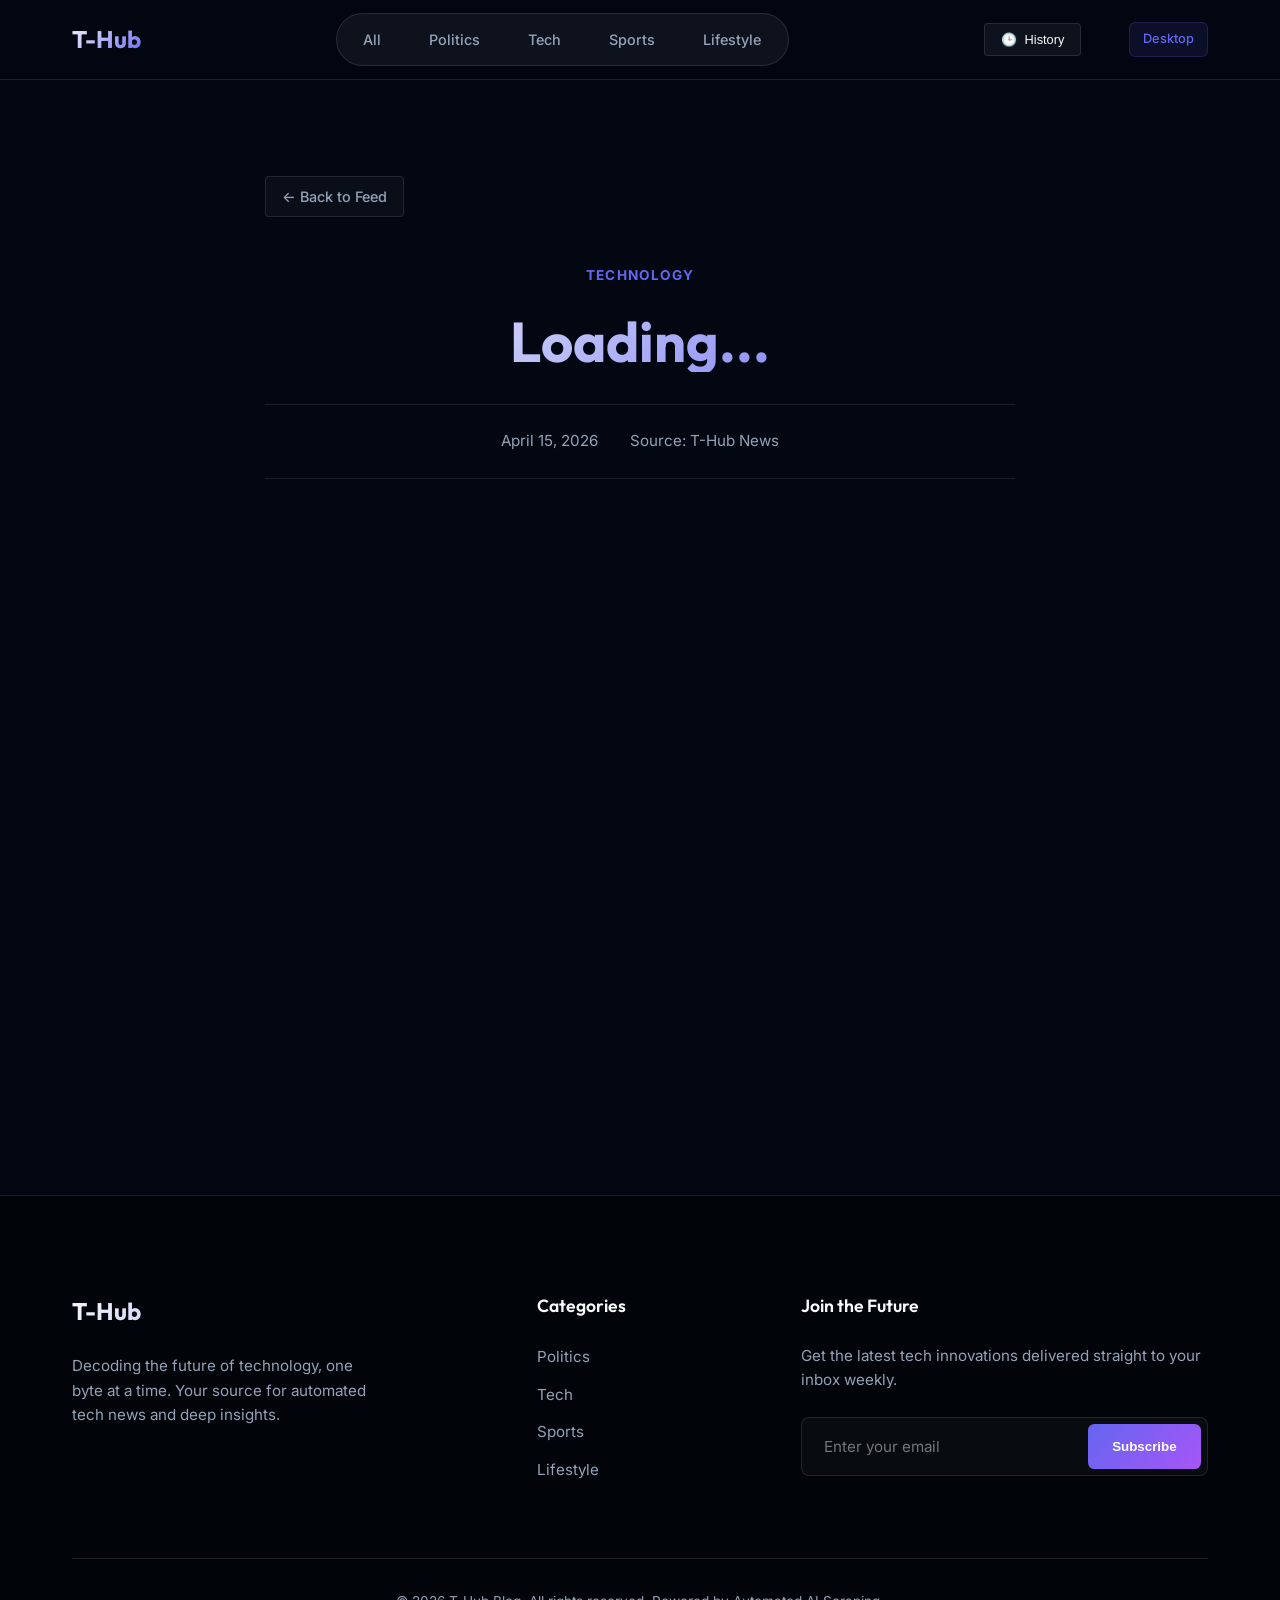
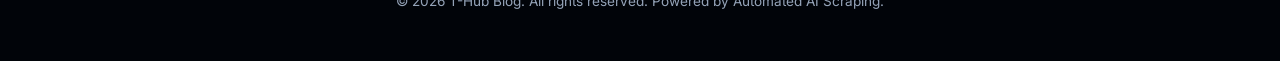
==== post.html @ 692074b2 "Initial commit for cloud deployment" ====
<!DOCTYPE html>
<html lang="en">
<head>
    <meta charset="UTF-8">
    <meta name="viewport" content="width=device-width, initial-scale=1.0">
    <title>Post Title | T-Hub</title>
    <link rel="stylesheet" href="styles.css">
    <script src="posts.js"></script>
</head>
    <script src="posts.js"></script>
</head>
<body>
    <div class="progress-container">
        <div class="progress-bar" id="reading-bar"></div>
    </div>
    <nav>
        <div class="container nav-content">
            <a href="index.html" class="logo">T-Hub</a>
            
            <div class="nav-links">
                <a href="index.html">All</a>
                <a href="#">Politics</a>
                <a href="#">Tech</a>
                <a href="#">Sports</a>
                <a href="#">Lifestyle</a>
            </div>

            <div class="nav-right">
                <button class="history-btn" id="history-open-btn">
                    <span>🕒</span> History
                </button>
                <div id="auth-section"></div>
                <span class="device-info" id="device-type">Detecting...</span>
                <button class="mobile-toggle" id="mobile-toggle">
                    <span></span>
                    <span></span>
                </button>
            </div>
        </div>
    </nav>

    <div class="mobile-drawer" id="mobile-drawer">
        <button class="drawer-close" id="drawer-close">&times;</button>
        <a href="index.html" class="drawer-link">All</a>
        <a href="#" class="drawer-link">Politics</a>
        <a href="#" class="drawer-link">Tech</a>
        <a href="#" class="drawer-link">Sports</a>
        <a href="#" class="drawer-link">Lifestyle</a>
    </div>

    <div class="container">
        <article class="post-detail">
            <div class="post-container-inner">
                <a href="index.html" class="back-btn">&larr; Back to Feed</a>
                
                <header class="post-header">
                    <span class="post-category" id="post-category">Technology</span>
                    <h1 class="post-title-large" id="post-title">Loading...</h1>
                    <div class="post-meta">
                        <span id="post-date">April 15, 2026</span>
                        <span id="post-source">Source: T-Hub News</span>
                    </div>
                </header>
            </div>

            <div class="post-featured-image">
                <img src="assets/placeholder.png" alt="Featured Image" id="post-image">
            </div>

                <div class="post-body" id="post-body" style="line-height: 1.8; font-size: 1.1rem; color: var(--text-secondary);">
                    <p>Retrieving the latest details on this story. Please wait a moment...</p>
                </div>
                
                <div id="source-fallback" style="margin-top: 3rem; padding-top: 2rem; border-top: 1px solid rgba(255,255,255,0.1); text-align: center; display:none;">
                    <p style="color: var(--text-muted); margin-bottom: 1rem;">Continue reading this story at the original source:</p>
                    <a href="#" id="original-link-btn" target="_blank" class="read-more" style="display:inline-block; padding: 1rem 2.5rem;">Read Original Article <span>&rarr;</span></a>
                </div>
            </div>
        </article>
    </div>

    <footer>
        <div class="container footer-grid">
            <div class="footer-brand">
                <a href="index.html" class="logo">T-Hub</a>
                <p>Decoding the future of technology, one byte at a time. Your source for automated tech news and deep insights.</p>
            </div>
            
            <div class="footer-links">
                <h3 class="footer-title">Categories</h3>
                <ul>
                    <li><a href="#">Politics</a></li>
                    <li><a href="#">Tech</a></li>
                    <li><a href="#">Sports</a></li>
                    <li><a href="#">Lifestyle</a></li>
                </ul>
            </div>

            <div class="footer-newsletter">
                <h3 class="footer-title">Join the Future</h3>
                <p class="newsletter-desc">Get the latest tech innovations delivered straight to your inbox weekly.</p>
                <form class="newsletter-form" onsubmit="event.preventDefault(); alert('Subscribed!');">
                    <input type="email" placeholder="Enter your email" required>
                    <button type="submit">Subscribe</button>
                </form>
            </div>
        </div>
        
        <div class="container">
            <div class="footer-bottom">
                &copy; 2026 T-Hub Blog. All rights reserved. Powered by Automated AI Scraping.
            </div>
        </div>
    </footer>

    <!-- History Modal -->
    <div class="history-overlay" id="history-overlay">
        <div class="history-container">
            <div class="history-header">
                <h2>Reading History</h2>
                <button class="clear-history" id="clear-history">Clear All</button>
            </div>
            <div class="history-list" id="history-list">
                <!-- History items injected here -->
            </div>
            <button class="drawer-close" style="position:static; margin-top:1rem; align-self: flex-end;" id="history-close-btn">&times;</button>
        </div>
    </div>

    <script>
        // Device Detection
        function getDeviceType() {
            const ua = navigator.userAgent;
            if (/iPhone|iPad|iPod/.test(ua)) return "iPhone";
            if (/Android/.test(ua)) return "Android";
            return "Desktop";
        }
        document.getElementById('device-type').textContent = getDeviceType();

        // Mobile Drawer Toggle
        const drawer = document.getElementById('mobile-drawer');
        const toggle = document.getElementById('mobile-toggle');
        const close = document.getElementById('drawer-close');

        function toggleDrawer() {
            drawer.classList.toggle('active');
        }

        toggle.onclick = toggleDrawer;
        close.onclick = toggleDrawer;

        // Dynamic Post Loading Logic
        const API_BASE = 'http://localhost:5000/api';
        
        async function loadPost() {
            const params = new URLSearchParams(window.location.search);
            const postUrl = params.get('url');
            const postId = params.get('id');

            try {
                const res = await fetch(`${API_BASE}/posts`);
                const posts = await res.json();
                
                let post;
                if (postId) {
                    post = posts.find(p => p.id == postId);
                } else {
                    post = posts.find(p => p.link === postUrl);
                }

                if (post) {
                    document.title = `${post.title} | T-Hub`;
                    document.getElementById('post-title').textContent = post.title;
                    document.getElementById('post-category').textContent = post.category || 'User Story';
                    document.getElementById('post-date').textContent = post.is_user_post ? 'Recently Published' : 'RSS Feed';
                    document.getElementById('post-source').textContent = `By ${post.author || 'System'}`;
                    document.getElementById('post-image').src = post.image || 'assets/placeholder.png';
                    document.getElementById('post-body').innerHTML = post.content || post.summary || post.excerpt;
                    
                    if (post.link && !post.is_user_post) {
                        const fallback = document.getElementById('source-fallback');
                        const linkBtn = document.getElementById('original-link-btn');
                        fallback.style.display = 'block';
                        linkBtn.href = post.link;
                    }

                    // Track reading history
                    saveToHistory(post);
                } else {
                    document.getElementById('post-title').textContent = "Post not found";
                }
            } catch (error) {
                console.error("Error loading post:", error);
                document.getElementById('post-body').innerHTML = "<p>Error connecting to API. Ensure app.py is running.</p>";
            }
        }

        loadPost();

        // Reading Progress Tracking
        window.onscroll = function() {
            const winScroll = document.body.scrollTop || document.documentElement.scrollTop;
            const height = document.documentElement.scrollHeight - document.documentElement.clientHeight;
            const scrolled = (winScroll / height) * 100;
            document.getElementById("reading-bar").style.width = scrolled + "%";
        };

        // History Logic
        function saveToHistory(post) {
            let history = JSON.parse(localStorage.getItem('news_history') || '[]');
            // Avoid duplicates
            history = history.filter(item => item.link !== post.link);
            history.push({
                title: post.title,
                link: post.link,
                image: post.image,
                source: post.source
            });
            // Keep last 10
            if (history.length > 10) history.shift();
            localStorage.setItem('news_history', JSON.stringify(history));
        }

        const historyOverlay = document.getElementById('history-overlay');
        const historyList = document.getElementById('history-list');
        const historyBtn = document.getElementById('history-open-btn');
        const historyClose = document.getElementById('history-close-btn');
        const clearBtn = document.getElementById('clear-history');

        historyBtn.onclick = () => {
            const history = JSON.parse(localStorage.getItem('news_history') || '[]');
            historyList.innerHTML = history.length ? '' : '<p style="text-align:center; padding: 2rem; color:var(--text-muted);">No history found.</p>';
            
            history.reverse().forEach(item => {
                const historyItem = document.createElement('a');
                historyItem.href = `post.html?url=${encodeURIComponent(item.link)}`;
                historyItem.className = 'history-item';
                historyItem.innerHTML = `
                    <img src="${item.image}" onerror="this.src='assets/placeholder.png'">
                    <div class="history-item-info">
                        <h4>${item.title}</h4>
                        <span>${item.source}</span>
                    </div>
                `;
                historyList.appendChild(historyItem);
            });
            historyOverlay.classList.add('active');
        };

        historyClose.onclick = () => historyOverlay.classList.remove('active');
        
        clearBtn.onclick = () => {
            localStorage.removeItem('news_history');
            historyList.innerHTML = '<p style="text-align:center; padding: 2rem; color:var(--text-muted);">History cleared.</p>';
        };

        window.onclick = (e) => {
            if (e.target === historyOverlay) historyOverlay.classList.remove('active');
        };
    </script>
</body>
</html>
---- styles.css ----
@import url('https://fonts.googleapis.com/css2?family=Inter:wght@400;500;600&family=Outfit:wght@500;700&display=swap');

:root {
    --bg-color: #030712;
    --surface-color: rgba(255, 255, 255, 0.03);
    --surface-border: rgba(255, 255, 255, 0.1);
    --accent-primary: #6366f1;
    --accent-secondary: #a855f7;
    --text-main: #f8fafc;
    --text-muted: #94a3b8;
    --card-shadow: 0 20px 25px -5px rgb(0 0 0 / 0.5), 0 8px 10px -6px rgb(0 0 0 / 0.5);
    --transition-smooth: all 0.3s cubic-bezier(0.4, 0, 0.2, 1);
}

* {
    margin: 0;
    padding: 0;
    box-sizing: border-box;
}

body {
    background-color: var(--bg-color);
    color: var(--text-main);
    font-family: 'Inter', sans-serif;
    line-height: 1.6;
    overflow-x: hidden;
}

h1,
h2,
h3 {
    font-family: 'Outfit', sans-serif;
}

/* Container */
.container {
    max-width: 1200px;
    margin: 0 auto;
    padding: 0 2rem;
}

/* Navigation */
nav {
    position: sticky;
    top: 0;
    width: 100%;
    height: 80px;
    background: rgba(3, 7, 18, 0.8);
    backdrop-filter: blur(12px);
    border-bottom: 1px solid var(--surface-border);
    z-index: 1000;
    display: flex;
    align-items: center;
}

.nav-content {
    display: flex;
    justify-content: space-between;
    align-items: center;
    width: 100%;
}

.logo {
    font-family: 'Outfit', sans-serif;
    font-size: 1.5rem;
    font-weight: 700;
    background: linear-gradient(135deg, var(--text-main), var(--accent-primary));
    -webkit-background-clip: text;
    -webkit-text-fill-color: transparent;
    text-decoration: none;
}

.nav-links {
    display: flex;
    gap: 0.5rem;
    background: rgba(255, 255, 255, 0.05);
    padding: 0.4rem;
    border-radius: 2rem;
    border: 1px solid var(--surface-border);
}

.nav-links a {
    text-decoration: none;
    color: var(--text-muted);
    padding: 0.5rem 1.25rem;
    border-radius: 1.5rem;
    font-size: 0.9rem;
    font-weight: 500;
    transition: var(--transition-smooth);
}

.nav-links a:hover,
.nav-links a.active {
    background: rgba(255, 255, 255, 0.1);
    color: var(--text-main);
}

.nav-right {
    display: flex;
    align-items: center;
    gap: 1.5rem;
}

.device-info {
    font-size: 0.8rem;
    color: var(--accent-primary);
    background: rgba(99, 102, 241, 0.1);
    padding: 0.4rem 0.8rem;
    border-radius: 0.4rem;
    border: 1px solid rgba(99, 102, 241, 0.2);
    font-weight: 500;
}

.mobile-toggle {
    display: none;
    background: none;
    border: none;
    cursor: pointer;
    flex-direction: column;
    gap: 6px;
    padding: 5px;
}

.mobile-toggle span {
    display: block;
    width: 24px;
    height: 2px;
    background-color: var(--text-main);
    border-radius: 1px;
    transition: var(--transition-smooth);
}

/* Mobile Drawer */
.mobile-drawer {
    position: fixed;
    top: -100%;
    left: 0;
    width: 100%;
    height: 100vh;
    background: var(--bg-color);
    z-index: 999;
    display: flex;
    flex-direction: column;
    align-items: center;
    justify-content: center;
    transition: top 0.5s cubic-bezier(0.4, 0, 0.2, 1);
    padding: 2rem;
}

.mobile-drawer.active {
    top: 0;
}

.mobile-drawer.active a {
    opacity: 1;
    transform: translateY(0);
}

.mobile-drawer a {
    font-size: 2rem;
    font-family: 'Outfit', sans-serif;
    color: var(--text-main);
    text-decoration: none;
    margin: 1rem 0;
    opacity: 0;
    transform: translateY(30px);
    transition: all 0.5s cubic-bezier(0.4, 0, 0.2, 1);
}

.mobile-drawer a:nth-of-type(1) {
    transition-delay: 0.1s;
}

.mobile-drawer a:nth-of-type(2) {
    transition-delay: 0.2s;
}

.mobile-drawer a:nth-of-type(3) {
    transition-delay: 0.3s;
}

.mobile-drawer a:nth-of-type(4) {
    transition-delay: 0.4s;
}

.mobile-drawer a:nth-of-type(5) {
    transition-delay: 0.5s;
}

.mobile-drawer a:hover {
    color: var(--accent-primary);
}

.drawer-close {
    position: absolute;
    top: 2rem;
    right: 2rem;
    background: none;
    border: none;
    color: var(--text-main);
    font-size: 2rem;
    cursor: pointer;
}

/* Footer */
footer {
    margin-top: 8rem;
    padding: 6rem 0 3rem;
    background: #010409;
    border-top: 1px solid var(--surface-border);
}

.footer-grid {
    display: grid;
    grid-template-columns: 2fr 1fr 2fr;
    gap: 4rem;
    margin-bottom: 4rem;
}

.footer-brand .logo {
    display: block;
    margin-bottom: 1.5rem;
}

.footer-brand p {
    color: var(--text-muted);
    font-size: 0.95rem;
    max-width: 300px;
}

.footer-title {
    font-family: 'Outfit', sans-serif;
    font-size: 1.1rem;
    font-weight: 600;
    margin-bottom: 1.5rem;
    color: var(--text-main);
}

.footer-links ul {
    list-style: none;
}

.footer-links li {
    margin-bottom: 0.75rem;
}

.footer-links a {
    color: var(--text-muted);
    text-decoration: none;
    font-size: 0.95rem;
    transition: var(--transition-smooth);
}

.footer-links a:hover {
    color: var(--accent-primary);
}

/* Newsletter */
.newsletter-desc {
    color: var(--text-muted);
    font-size: 0.95rem;
    margin-bottom: 1.5rem;
}

.newsletter-form {
    display: flex;
    gap: 0.5rem;
    background: rgba(255, 255, 255, 0.03);
    padding: 0.4rem;
    border-radius: 0.5rem;
    border: 1px solid var(--surface-border);
    transition: var(--transition-smooth);
}

.newsletter-form:focus-within {
    border-color: var(--accent-primary);
    box-shadow: 0 0 15px rgba(99, 102, 241, 0.1);
}

.newsletter-form input {
    flex: 1;
    background: none;
    border: none;
    padding: 0.8rem 1rem;
    color: var(--text-main);
    font-family: 'Inter', sans-serif;
    font-size: 0.95rem;
    outline: none;
}

.newsletter-form button {
    background: linear-gradient(135deg, var(--accent-primary), var(--accent-secondary));
    color: white;
    border: none;
    padding: 0.8rem 1.5rem;
    border-radius: 0.4rem;
    font-weight: 600;
    cursor: pointer;
    transition: var(--transition-smooth);
}

.newsletter-form button:hover {
    transform: translateY(-2px);
    box-shadow: 0 5px 15px rgba(99, 102, 241, 0.3);
}

.footer-bottom {
    text-align: center;
    padding-top: 2rem;
    border-top: 1px solid var(--surface-border);
    color: var(--text-muted);
    font-size: 0.85rem;
}

/* Header/Hero */
.hero {
    padding: 6rem 0 4rem;
    text-align: center;
}

.hero h1 {
    font-size: 3.5rem;
    background: linear-gradient(135deg, var(--text-main) 0%, var(--accent-primary) 100%);
    -webkit-background-clip: text;
    -webkit-text-fill-color: transparent;
    margin-bottom: 1rem;
}

.hero p {
    color: var(--text-muted);
    font-size: 1.25rem;
    max-width: 600px;
    margin: 0 auto;
}

/* Blog Grid */
.blog-grid {
    display: grid;
    grid-template-columns: repeat(3, 1fr);
    gap: 2rem;
    margin-top: 4rem;
}

/* Blog Card */
.blog-card {
    background: var(--surface-color);
    border: 1px solid var(--surface-border);
    border-radius: 0.5rem;
    overflow: hidden;
    transition: var(--transition-smooth);
    display: flex;
    flex-direction: column;
    backdrop-filter: blur(10px);
    position: relative;
}

.blog-card::before {
    content: "";
    position: absolute;
    inset: 0px;
    background: radial-gradient(600px circle at var(--mouse-x, -999px) var(--mouse-y, -999px),
            rgba(255, 255, 255, 0.1),
            transparent 40%);
    opacity: 0;
    transition: opacity 0.5s;
    pointer-events: none;
    z-index: 10;
}

.blog-card:hover::before {
    opacity: 1;
}

.blog-card:hover {
    transform: translateY(-8px);
    border-color: var(--accent-primary);
    box-shadow: 0 0 20px rgba(99, 102, 241, 0.1);
}

.blog-card-image {
    width: 100%;
    aspect-ratio: 16/9;
    overflow: hidden;
}

.blog-card-image img {
    width: 100%;
    height: 100%;
    object-fit: cover;
    transition: var(--transition-smooth);
}

.blog-card:hover .blog-card-image img {
    transform: scale(1.05);
}

.blog-content {
    padding: 1.5rem;
    flex: 1;
    display: flex;
    flex-direction: column;
}

.blog-title {
    font-size: 1.3rem;
    font-weight: 400;
    margin-bottom: 0.75rem;
    color: var(--text-main);
}

.blog-excerpt {
    color: var(--text-muted);
    font-size: 0.85rem;
    margin-bottom: 1.5rem;
    display: -webkit-box;
    -webkit-line-clamp: 3;
    -webkit-box-orient: vertical;
    overflow: hidden;
}

.read-more {
    margin-top: auto;
    color: var(--accent-primary);
    text-decoration: none;
    font-weight: 500;
    display: flex;
    align-items: center;
    gap: 0.5rem;
    font-size: 0.9rem;
    transition: var(--transition-smooth);
}

.read-more:hover {
    color: var(--text-main);
    gap: 0.75rem;
}

/* Responsive */
@media (max-width: 1024px) {
    .nav-links {
        display: none;
    }

    .mobile-toggle {
        display: block;
    }

    .blog-grid {
        grid-template-columns: repeat(2, 1fr);
    }
}

/* Post Detail Page - Premium Redesign */
.post-detail {
    padding-top: 6rem;
    max-width: 1000px;
    margin: 0 auto;
}

.post-container-inner {
    max-width: 750px;
    margin: 0 auto;
}

.post-header {
    margin-bottom: 4rem;
    text-align: center;
    animation: fadeUp 0.8s ease-out forwards;
}

.post-category {
    text-transform: uppercase;
    font-size: 0.85rem;
    font-weight: 700;
    letter-spacing: 0.1em;
    color: var(--accent-primary);
    margin-bottom: 1.5rem;
    display: block;
}

.post-title-large {
    font-size: 3.5rem;
    line-height: 1.1;
    margin-bottom: 2rem;
    background: linear-gradient(135deg, var(--text-main) 0%, var(--accent-primary) 100%);
    -webkit-background-clip: text;
    -webkit-text-fill-color: transparent;
}

.post-meta {
    color: var(--text-muted);
    font-size: 0.95rem;
    display: flex;
    gap: 2rem;
    justify-content: center;
    border-top: 1px solid var(--surface-border);
    border-bottom: 1px solid var(--surface-border);
    padding: 1.5rem 0;
}

.post-featured-image {
    width: 100%;
    aspect-ratio: 21/9;
    background: var(--surface-color);
    border-radius: 0.25rem;
    overflow: hidden;
    margin: 4rem 0;
    border: 1px solid var(--surface-border);
    box-shadow: 0 25px 50px -12px rgba(0, 0, 0, 0.5);
    animation: fadeUp 1s ease-out 0.2s forwards;
    opacity: 0;
}

.post-featured-image img {
    width: 100%;
    height: 100%;
    object-fit: cover;
    transition: transform 0.5s ease;
}

.post-featured-image:hover img {
    transform: scale(1.02);
}

.post-body {
    font-size: 1.25rem;
    line-height: 1.8;
    color: #e2e8f0;
    animation: fadeUp 1s ease-out 0.4s forwards;
    opacity: 0;
}

.post-body p {
    margin-bottom: 2rem;
}

.back-btn {
    display: inline-flex;
    align-items: center;
    gap: 0.75rem;
    color: var(--text-muted);
    text-decoration: none;
    margin-bottom: 3rem;
    font-size: 0.9rem;
    font-weight: 500;
    transition: var(--transition-smooth);
    padding: 0.5rem 1rem;
    background: rgba(255, 255, 255, 0.03);
    border-radius: 0.25rem;
    border: 1px solid var(--surface-border);
}

.back-btn:hover {
    color: var(--text-main);
    background: rgba(255, 255, 255, 0.08);
    transform: translateX(-5px);
}

/* Reading Progress Bar */
.progress-container {
    position: fixed;
    top: 80px;
    left: 0;
    width: 100%;
    height: 3px;
    background: transparent;
    z-index: 1001;
}

.progress-bar {
    height: 100%;
    background: linear-gradient(to right, var(--accent-primary), var(--accent-secondary));
    width: 0%;
}

/* Navigation Active States */
.nav-links a.active {
    color: var(--accent-primary);
}

.nav-links a.active::after {
    width: 60%;
}

/* History Button */
.history-btn {
    background: rgba(255, 255, 255, 0.05);
    border: 1px solid rgba(255, 255, 255, 0.1);
    color: var(--text-primary);
    padding: 0.5rem 1rem;
    border-radius: 4px;
    font-size: 0.8rem;
    cursor: pointer;
    transition: all 0.3s ease;
    display: flex;
    align-items: center;
    gap: 0.5rem;
}

.history-btn:hover {
    background: rgba(var(--accent-primary-rgb), 0.15);
    border-color: var(--accent-primary);
}

/* History Modal */
.history-overlay {
    position: fixed;
    top: 0;
    left: 0;
    width: 100%;
    height: 100%;
    background: rgba(0, 0, 0, 0.8);
    backdrop-filter: blur(8px);
    z-index: 2000;
    display: none;
    align-items: center;
    justify-content: center;
    animation: fadeIn 0.3s ease;
}

.history-overlay.active {
    display: flex;
}

.history-container {
    width: 90%;
    max-width: 500px;
    background: var(--bg-card);
    border: 1px solid rgba(255, 255, 255, 0.1);
    border-radius: 8px;
    padding: 2rem;
    max-height: 80vh;
    display: flex;
    flex-direction: column;
    box-shadow: 0 20px 50px rgba(0,0,0,0.5);
}

.history-header {
    display: flex;
    justify-content: space-between;
    align-items: center;
    margin-bottom: 1.5rem;
    border-bottom: 1px solid rgba(255, 225, 225, 0.1);
    padding-bottom: 1rem;
}

.history-header h2 {
    font-size: 1.25rem;
    letter-spacing: 0.05rem;
}

.history-list {
    overflow-y: auto;
    flex-grow: 1;
}

.history-item {
    display: flex;
    align-items: center;
    gap: 1rem;
    padding: 1rem 0;
    border-bottom: 1px solid rgba(255, 255, 255, 0.05);
    text-decoration: none;
    transition: all 0.2s ease;
}

.history-item:hover {
    background: rgba(255,255,255,0.02);
    transform: translateX(5px);
}

.history-item img {
    width: 60px;
    height: 60px;
    border-radius: 4px;
    object-fit: cover;
}

.history-item-info h4 {
    font-size: 0.95rem;
    color: var(--text-primary);
    margin-bottom: 0.2rem;
    display: -webkit-box;
    -webkit-line-clamp: 2;
    -webkit-box-orient: vertical;
    overflow: hidden;
}

.history-item-info span {
    font-size: 0.75rem;
    color: var(--text-muted);
}

.clear-history {
    background: transparent;
    border: none;
    color: var(--text-muted);
    font-size: 0.8rem;
    cursor: pointer;
    text-decoration: underline;
}

.clear-history:hover {
    color: var(--accent-primary);
}

/* Category Badge Variation */
.category-badge.Politics { border-left-color: #ef4444; color: #ef4444; }
.category-badge.Sports { border-left-color: #3b82f6; color: #3b82f6; }
.category-badge.Lifestyle { border-left-color: #a855f7; color: #a855f7; }

@keyframes fadeIn {
    from { opacity: 0; }
    to { opacity: 1; }
}

@media (max-width: 768px) {
    .post-title-large {
        font-size: 2.5rem;
    }
    
    .post-detail {
        padding-top: 3rem;
    }
}

@media (max-width: 768px) {
    .footer-grid {
        grid-template-columns: 1fr;
        gap: 2.5rem;
    }

    .footer-newsletter {
        grid-column: span 1;
    }

    .newsletter-form {
        flex-direction: column;
        background: none;
        border: none;
        padding: 0;
    }

    .newsletter-form input {
        background: rgba(255, 255, 255, 0.03);
        border: 1px solid var(--surface-border);
        border-radius: 0.75rem;
        margin-bottom: 0.5rem;
    }

    .newsletter-form button {
        width: 100%;
    }

    .hero h1 {
        font-size: 2.5rem;
    }
}
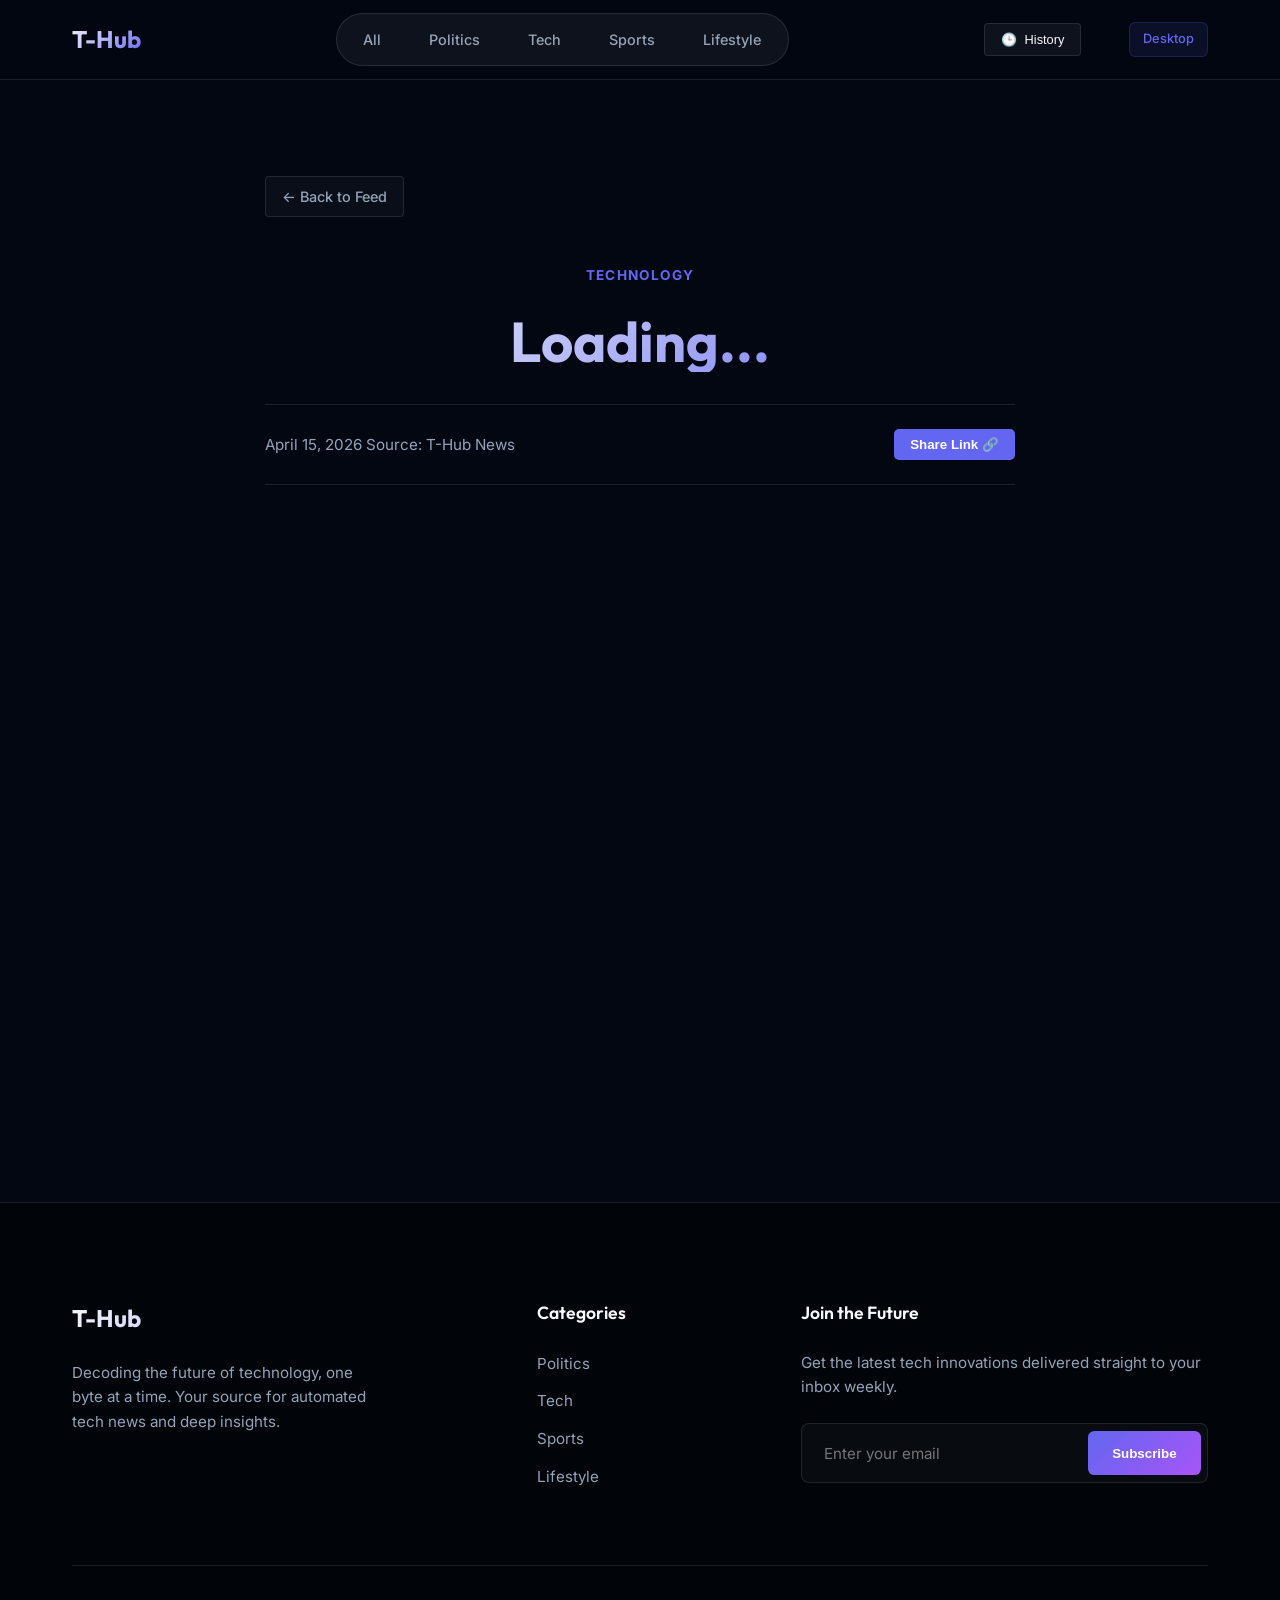
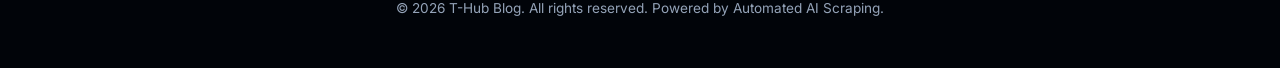
==== commit 3e88dd6b: "Enhance SEO and social sharing for public launch" ====
--- a/post.html
+++ b/post.html
@@ -3,11 +3,14 @@
 <head>
     <meta charset="UTF-8">
     <meta name="viewport" content="width=device-width, initial-scale=1.0">
-    <title>Post Title | T-Hub</title>
+    <title>Article | T-Hub News</title>
+    
+    <!-- Open Graph / Social Sharing -->
+    <meta property="og:type" content="article">
+    <meta property="og:title" id="og-title" content="T-Hub Latest Insight">
+    <meta property="og:image" id="og-image-tag" content="assets/placeholder.png">
+
     <link rel="stylesheet" href="styles.css">
-    <script src="posts.js"></script>
-</head>
-    <script src="posts.js"></script>
 </head>
 <body>
     <div class="progress-container">
@@ -56,9 +59,14 @@
                 <header class="post-header">
                     <span class="post-category" id="post-category">Technology</span>
                     <h1 class="post-title-large" id="post-title">Loading...</h1>
-                    <div class="post-meta">
-                        <span id="post-date">April 15, 2026</span>
-                        <span id="post-source">Source: T-Hub News</span>
+                    <div class="post-meta" style="display:flex; justify-content:space-between; align-items:center;">
+                        <div>
+                            <span id="post-date">April 15, 2026</span>
+                            <span id="post-source">Source: T-Hub News</span>
+                        </div>
+                        <button onclick="shareStory()" style="background:var(--accent-primary); color:white; border:none; padding: 0.5rem 1rem; border-radius: 5px; cursor:pointer; font-weight:bold;">
+                            Share Link 🔗
+                        </button>
                     </div>
                 </header>
             </div>
@@ -150,7 +158,7 @@
         close.onclick = toggleDrawer;
 
         // Dynamic Post Loading Logic
-        const API_BASE = 'http://localhost:5000/api';
+        const API_BASE = '/api';
         
         async function loadPost() {
             const params = new URLSearchParams(window.location.search);
@@ -257,6 +265,18 @@
         window.onclick = (e) => {
             if (e.target === historyOverlay) historyOverlay.classList.remove('active');
         };
+
+        function shareStory() {
+            if (navigator.share) {
+                navigator.share({
+                    title: document.getElementById('post-title').textContent,
+                    url: window.location.href
+                }).catch(console.error);
+            } else {
+                navigator.clipboard.writeText(window.location.href);
+                alert("Link copied to clipboard!");
+            }
+        }
     </script>
 </body>
 </html>
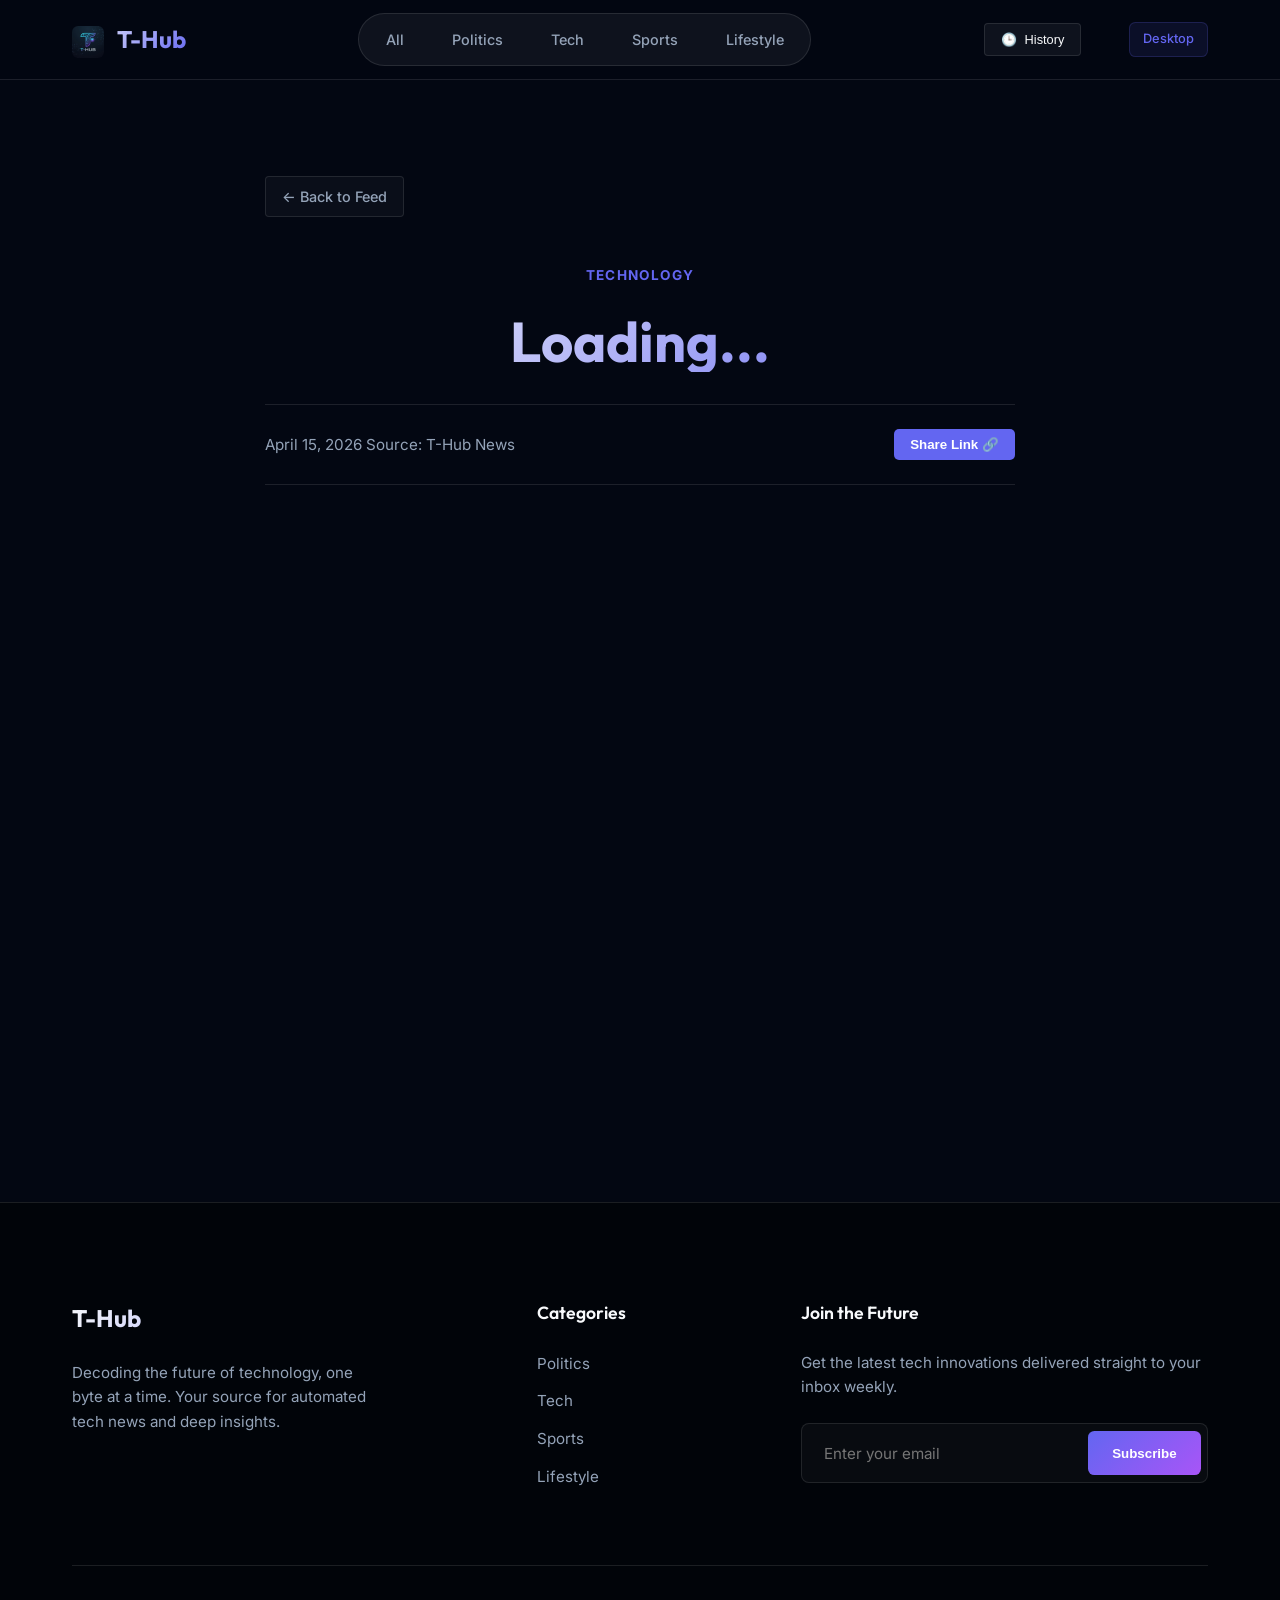
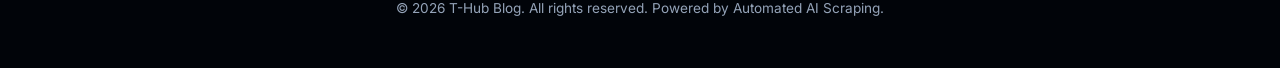
==== commit f663fce0: "Branding: Add futuristic minimalist T-Hub logo to navbar" ====
--- a/post.html
+++ b/post.html
@@ -18,7 +18,10 @@
     </div>
     <nav>
         <div class="container nav-content">
-            <a href="index.html" class="logo">T-Hub</a>
+            <a href="index.html" class="logo">
+                <img src="assets/logo.png" alt="T-Hub Logo" style="height: 32px; width: auto; vertical-align: middle; margin-right: 8px; border-radius: 6px;">
+                T-Hub
+            </a>
             
             <div class="nav-links">
                 <a href="index.html">All</a>
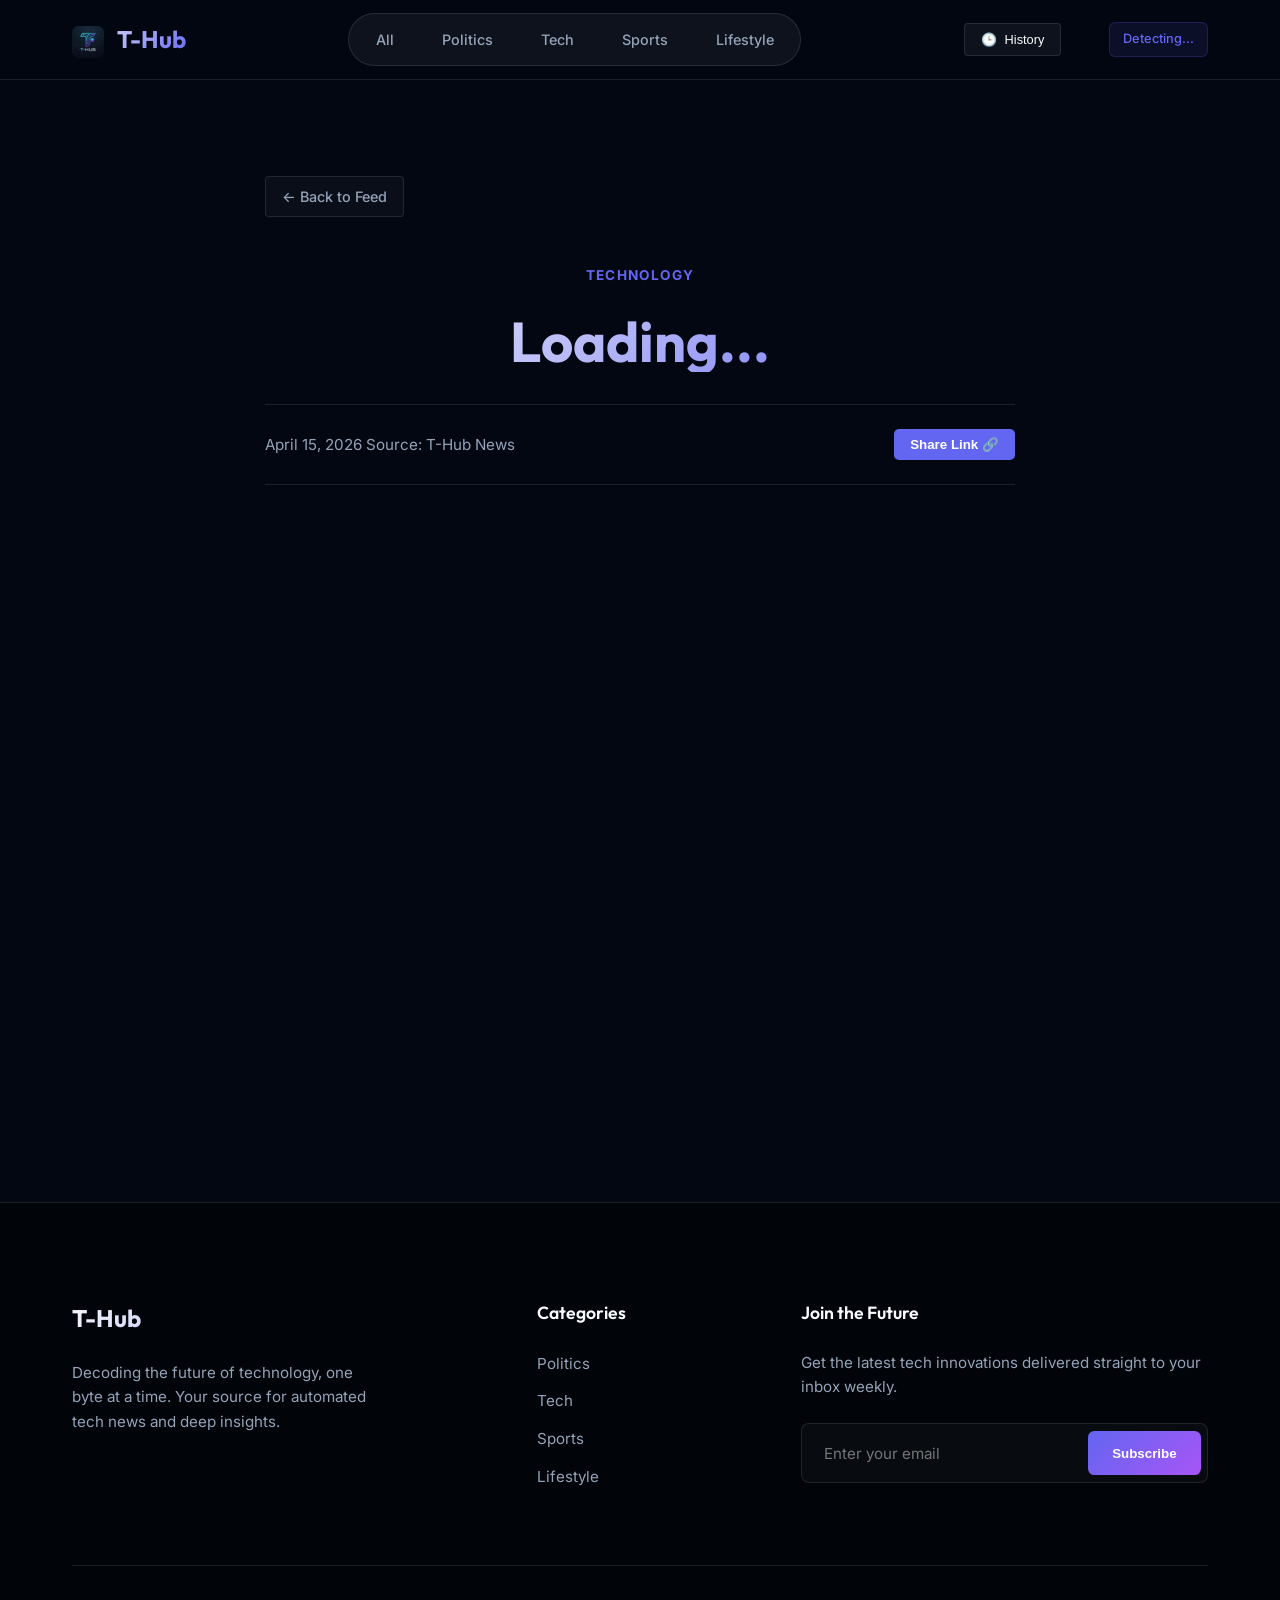
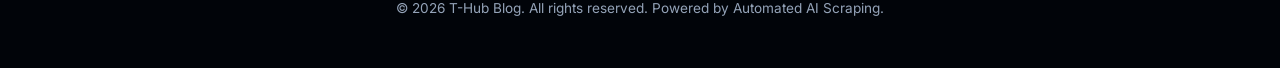
==== commit 6975b719: "Final Polish: Full mobile accessibility, robust Sign In logic, and cross-page authentication" ====
--- a/post.html
+++ b/post.html
@@ -47,11 +47,14 @@
 
     <div class="mobile-drawer" id="mobile-drawer">
         <button class="drawer-close" id="drawer-close">&times;</button>
-        <a href="index.html" class="drawer-link">All</a>
-        <a href="#" class="drawer-link">Politics</a>
-        <a href="#" class="drawer-link">Tech</a>
-        <a href="#" class="drawer-link">Sports</a>
-        <a href="#" class="drawer-link">Lifestyle</a>
+        <div id="mobile-auth-section" style="margin-bottom: 2rem; width: 100%; text-align: center;">
+            <!-- Will be populated by JS -->
+        </div>
+        <a href="index.html" class="drawer-link" onclick="toggleDrawer()">All</a>
+        <a href="#" class="drawer-link" onclick="toggleDrawer()">Politics</a>
+        <a href="#" class="drawer-link" onclick="toggleDrawer()">Tech</a>
+        <a href="#" class="drawer-link" onclick="toggleDrawer()">Sports</a>
+        <a href="#" class="drawer-link" onclick="toggleDrawer()">Lifestyle</a>
     </div>
 
     <div class="container">
@@ -265,6 +268,45 @@
             historyList.innerHTML = '<p style="text-align:center; padding: 2rem; color:var(--text-muted);">History cleared.</p>';
         };
 
+        const API_BASE = '/api';
+
+        async function updateAuthUI() {
+            try {
+                const res = await fetch(`${API_BASE}/auth/me`);
+                const data = await res.json();
+                const desktopAuth = document.getElementById('auth-section');
+                const mobileAuth = document.getElementById('mobile-auth-section');
+                
+                if (data.username) {
+                    const profileHTML = `
+                        <span style="font-size:0.8rem; color:var(--accent-primary);">@${data.username}</span>
+                        <button class="clear-history" onclick="logout()" style="margin-left:0.5rem;">Sign Out</button>
+                    `;
+                    desktopAuth.innerHTML = profileHTML;
+                    mobileAuth.innerHTML = profileHTML;
+                } else {
+                    const loginHTML = `<button class="history-btn" id="login-open-btn">Sign In</button>`;
+                    desktopAuth.innerHTML = loginHTML;
+                    mobileAuth.innerHTML = loginHTML;
+                }
+            } catch (e) {}
+        }
+
+        // Open Auth (Sign In) - Robust Delegation
+        document.addEventListener('click', (e) => {
+            if (e.target.closest('#login-open-btn')) {
+                // Redirect to homepage for auth
+                window.location.href = 'index.html?auth=true';
+            }
+        });
+
+        window.logout = async () => {
+            await fetch(`${API_BASE}/auth/logout`, {method: 'POST'});
+            location.reload();
+        };
+
+        updateAuthUI();
+
         window.onclick = (e) => {
             if (e.target === historyOverlay) historyOverlay.classList.remove('active');
         };
--- a/styles.css
+++ b/styles.css
@@ -714,13 +714,18 @@
     to { opacity: 1; }
 }
 
-@media (max-width: 768px) {
-    .post-title-large {
-        font-size: 2.5rem;
-    }
-    
-    .post-detail {
-        padding-top: 3rem;
+@media (max-width: 968px) {
+    .nav-links, .device-info, #history-open-btn {
+        display: none !important;
+    }
+    .mobile-toggle {
+        display: flex !important;
+    }
+    .logo {
+        font-size: 1.1rem;
+    }
+    .footer-grid {
+        grid-template-columns: 1fr;
     }
 }
 
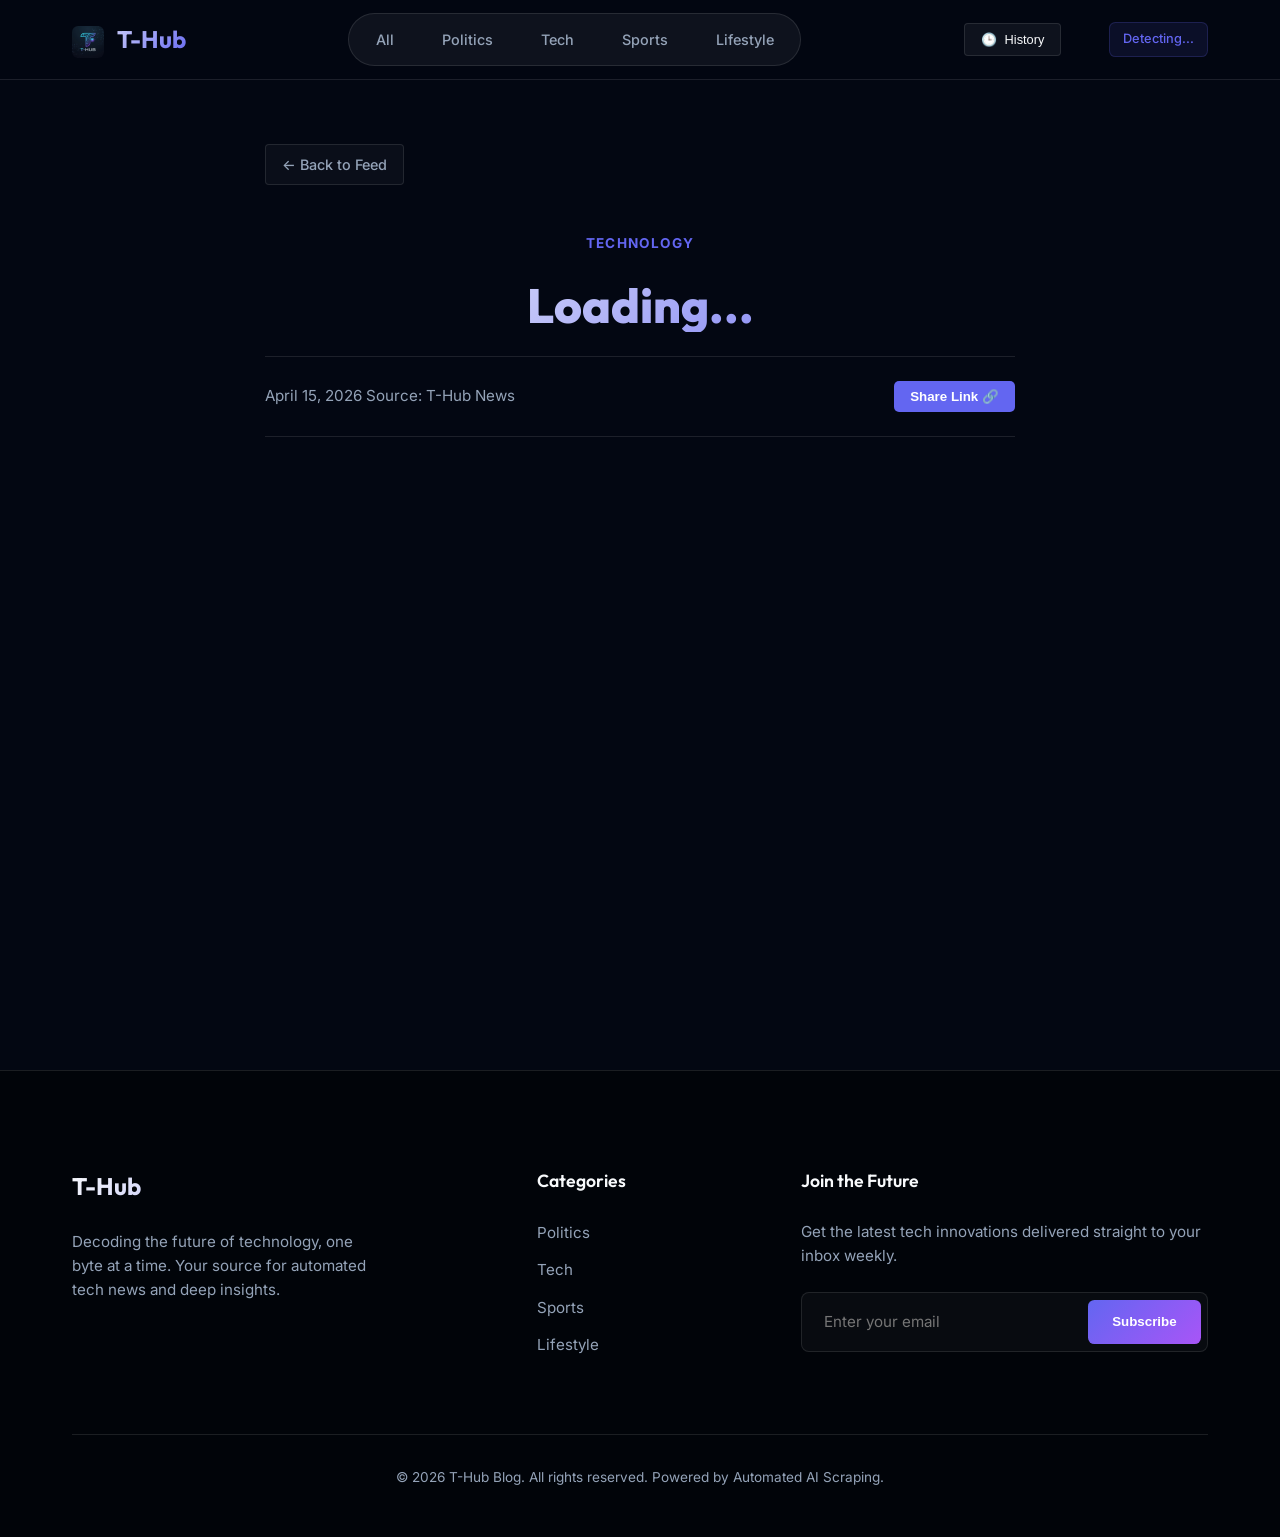
==== commit b352e529: "Update: Scraper now updates existing posts with entire stories" ====
--- a/post.html
+++ b/post.html
@@ -81,8 +81,8 @@
                 <img src="assets/placeholder.png" alt="Featured Image" id="post-image">
             </div>
 
-                <div class="post-body" id="post-body" style="line-height: 1.8; font-size: 1.1rem; color: var(--text-secondary);">
-                    <p>Retrieving the latest details on this story. Please wait a moment...</p>
+                <div class="post-body" id="post-body">
+                    <p>Scanning the frontier for deep details...</p>
                 </div>
                 
                 <div id="source-fallback" style="margin-top: 3rem; padding-top: 2rem; border-top: 1px solid rgba(255,255,255,0.1); text-align: center; display:none;">
--- a/styles.css
+++ b/styles.css
@@ -760,4 +760,9 @@
     .hero h1 {
         font-size: 2.5rem;
     }
-}+}
+/* Premium Reading Experience */
+.post-detail { padding-top: 4rem; max-width: 800px; margin: 0 auto; }
+.post-body { font-size: 1.15rem; line-height: 1.9; color: #e2e8f0; margin-top: 2rem; }
+.post-body p { margin-bottom: 2rem; }
+.post-title-large { font-size: 3rem; line-height: 1.1; margin: 1.5rem 0; font-weight: 800; }
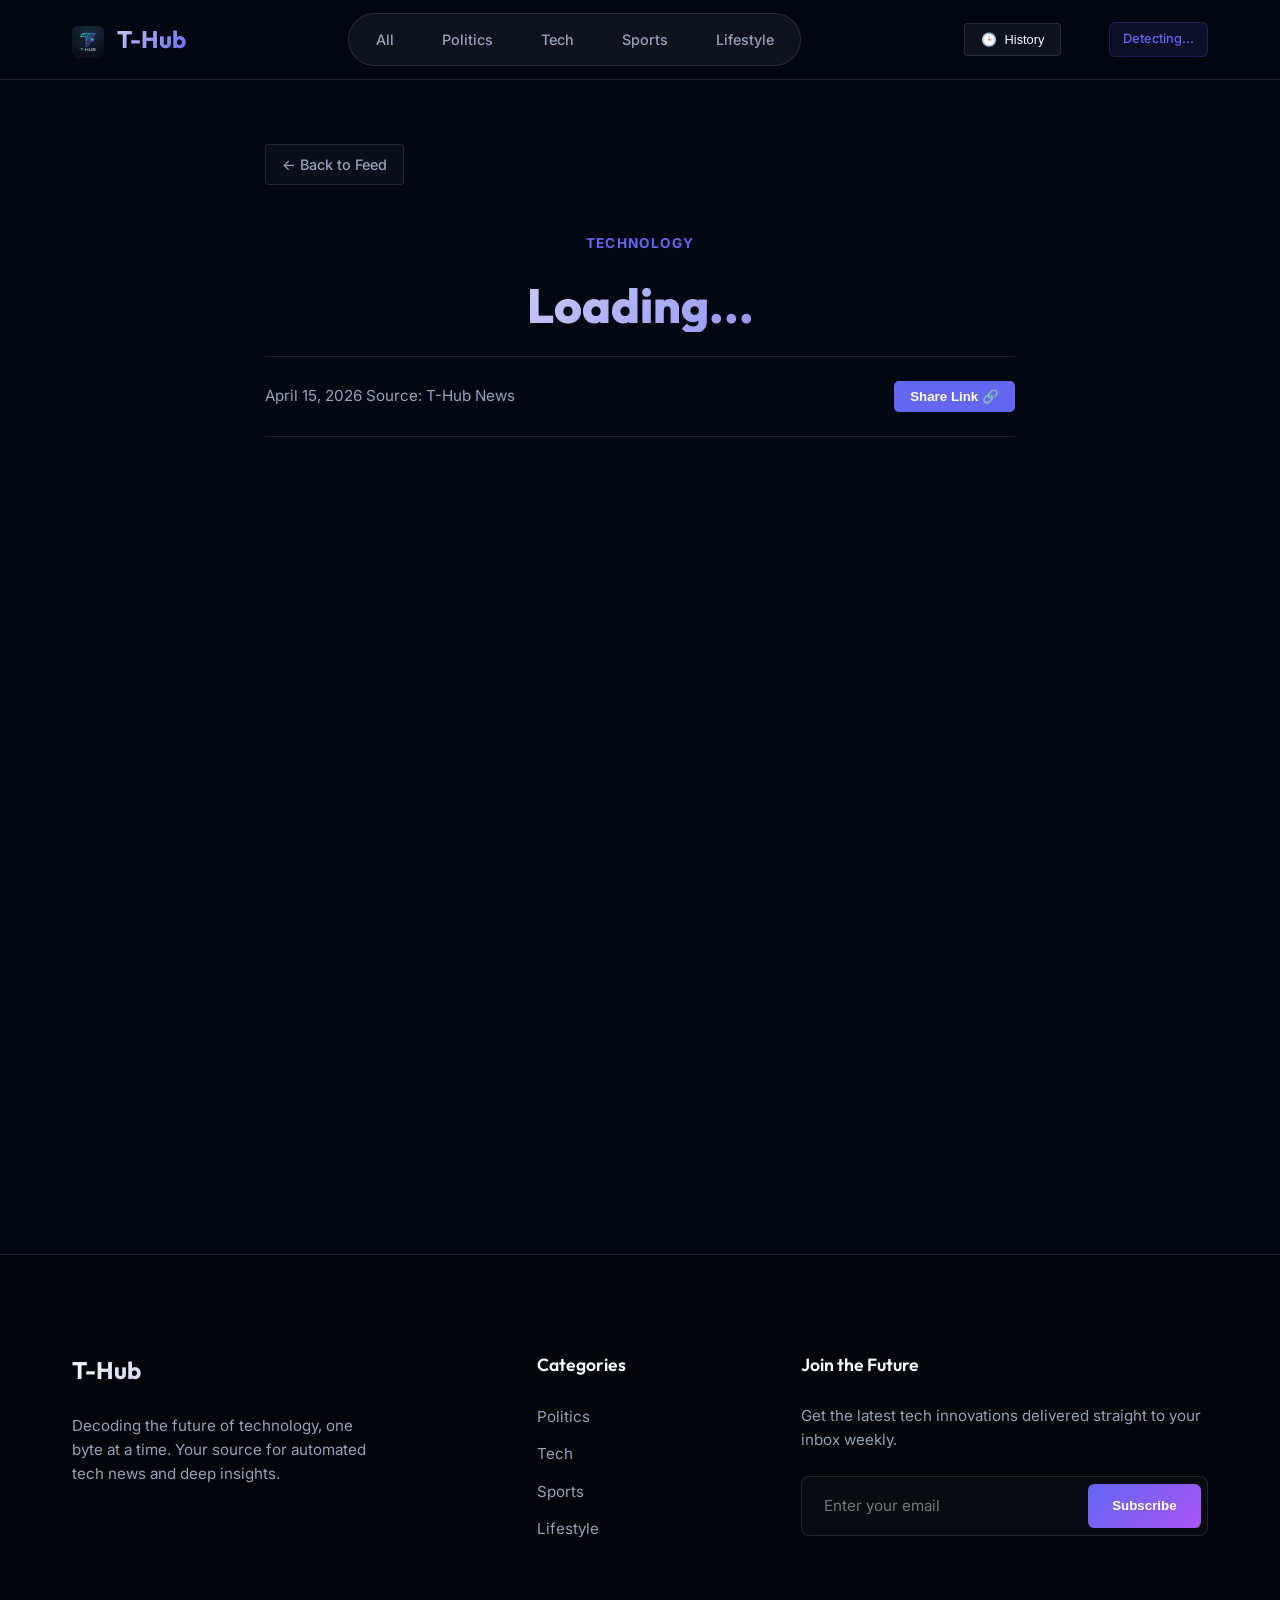
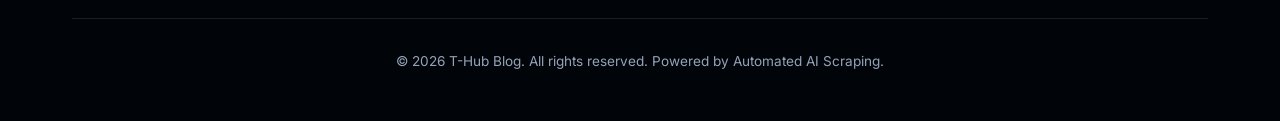
==== commit b537f7a9: "UX: Add skeleton shimmer for instant 'perceived' speed on article pages" ====
--- a/post.html
+++ b/post.html
@@ -82,7 +82,12 @@
             </div>
 
                 <div class="post-body" id="post-body">
-                    <p>Scanning the frontier for deep details...</p>
+                    <div class="skeleton skeleton-text"></div>
+                    <div class="skeleton skeleton-text"></div>
+                    <div class="skeleton skeleton-text" style="width: 60%;"></div>
+                    <br>
+                    <div class="skeleton skeleton-text"></div>
+                    <div class="skeleton skeleton-text" style="width: 40%;"></div>
                 </div>
                 
                 <div id="source-fallback" style="margin-top: 3rem; padding-top: 2rem; border-top: 1px solid rgba(255,255,255,0.1); text-align: center; display:none;">
@@ -172,17 +177,13 @@
             const postId = params.get('id');
 
             try {
-                const res = await fetch(`${API_BASE}/posts`);
-                const posts = await res.json();
-                
-                let post;
-                if (postId) {
-                    post = posts.find(p => p.id == postId);
-                } else {
-                    post = posts.find(p => p.link === postUrl);
-                }
-
-                if (post) {
+                let endpoint = `${API_BASE}/posts/detail?url=${encodeURIComponent(postUrl)}`;
+                if (postId) endpoint = `${API_BASE}/posts/${postId}`;
+
+                const res = await fetch(endpoint);
+                const post = await res.json();
+
+                if (post && !post.error) {
                     document.title = `${post.title} | T-Hub`;
                     document.getElementById('post-title').textContent = post.title;
                     document.getElementById('post-category').textContent = post.category || 'User Story';
--- a/styles.css
+++ b/styles.css
@@ -709,10 +709,21 @@
 .category-badge.Sports { border-left-color: #3b82f6; color: #3b82f6; }
 .category-badge.Lifestyle { border-left-color: #a855f7; color: #a855f7; }
 
-@keyframes fadeIn {
-    from { opacity: 0; }
-    to { opacity: 1; }
-}
+@keyframes shimmer {
+    0% { background-position: -468px 0 }
+    100% { background-position: 468px 0 }
+}
+
+.skeleton {
+    background: linear-gradient(to right, rgba(255,255,255,0.05) 8%, rgba(255,255,255,0.1) 18%, rgba(255,255,255,0.05) 33%);
+    background-size: 800px 104px;
+    animation: shimmer 1.5s linear infinite;
+    border-radius: 4px;
+}
+
+.skeleton-text { height: 1.5rem; margin-bottom: 1rem; width: 100%; }
+.skeleton-title { height: 3rem; margin-bottom: 2rem; width: 80%; }
+.skeleton-image { height: 400px; width: 100%; border-radius: 12px; margin-bottom: 2rem; }
 
 @media (max-width: 968px) {
     .nav-links, .device-info, #history-open-btn {
